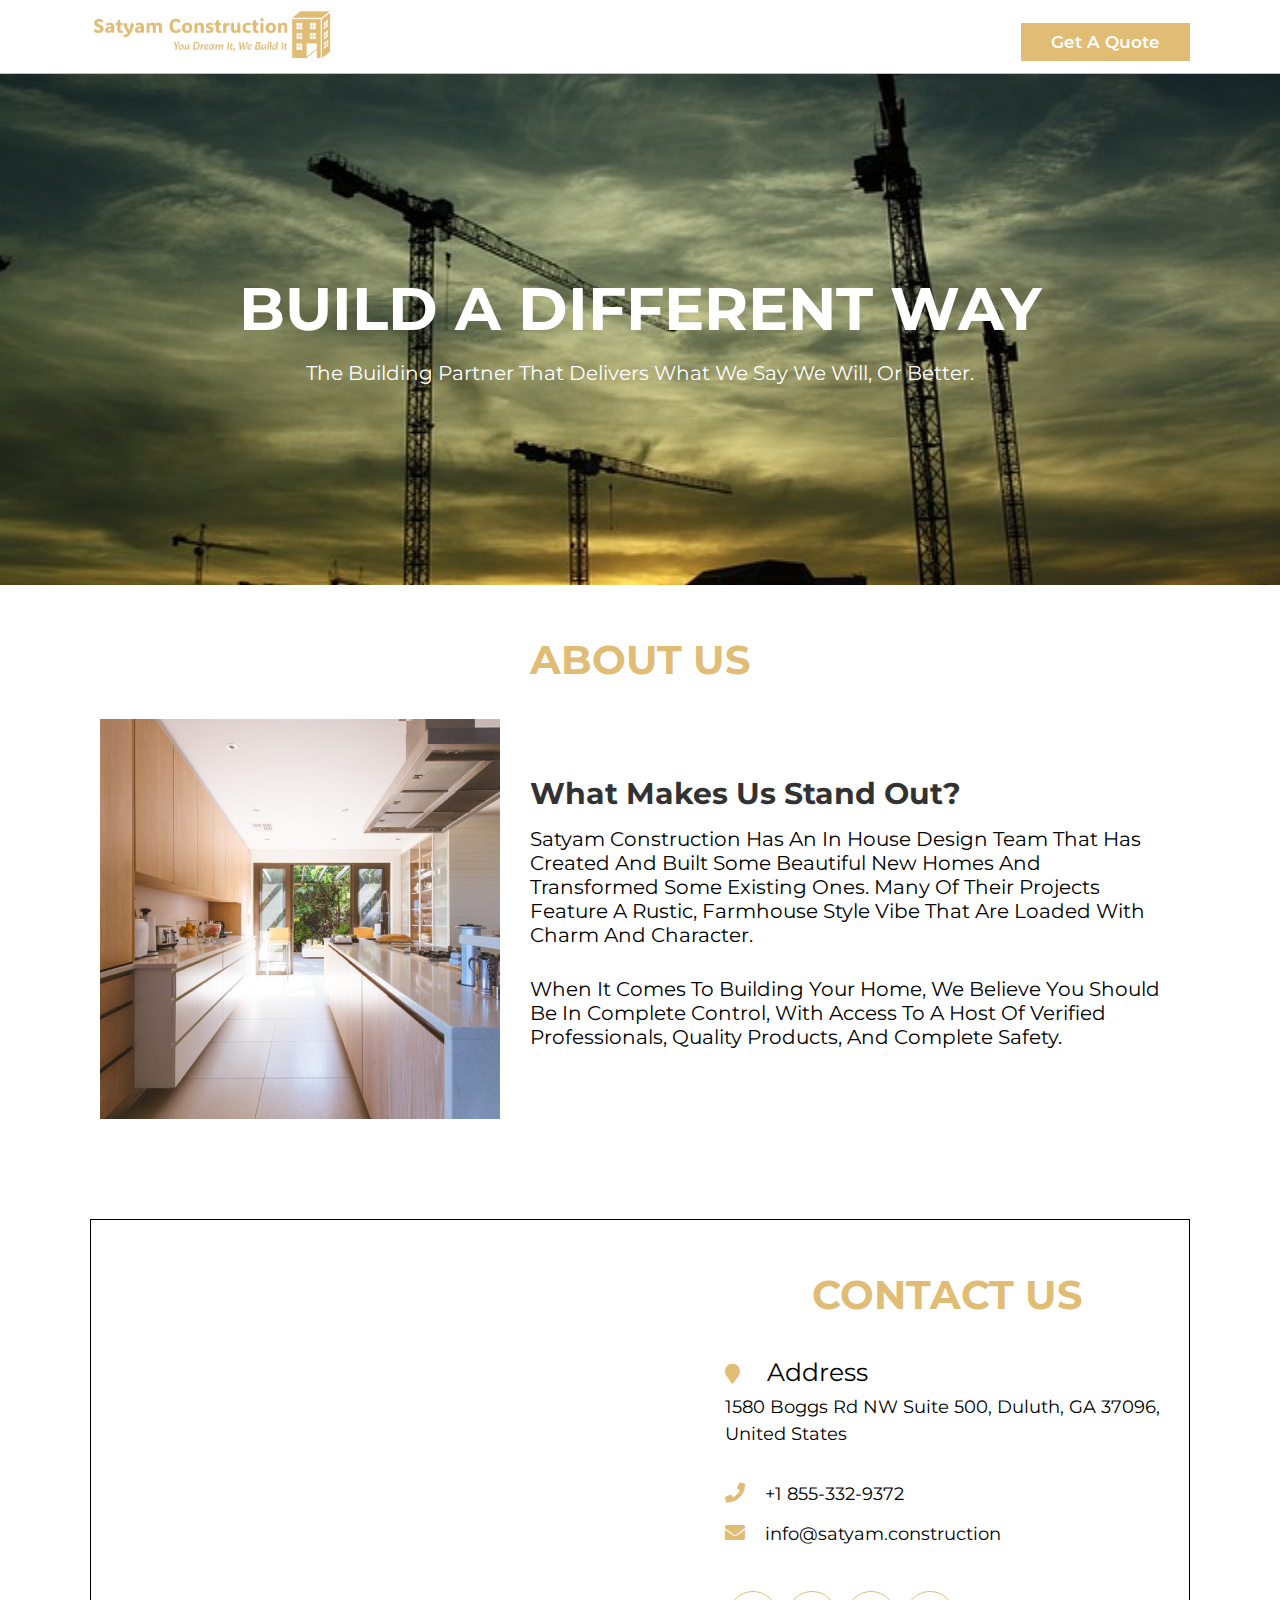
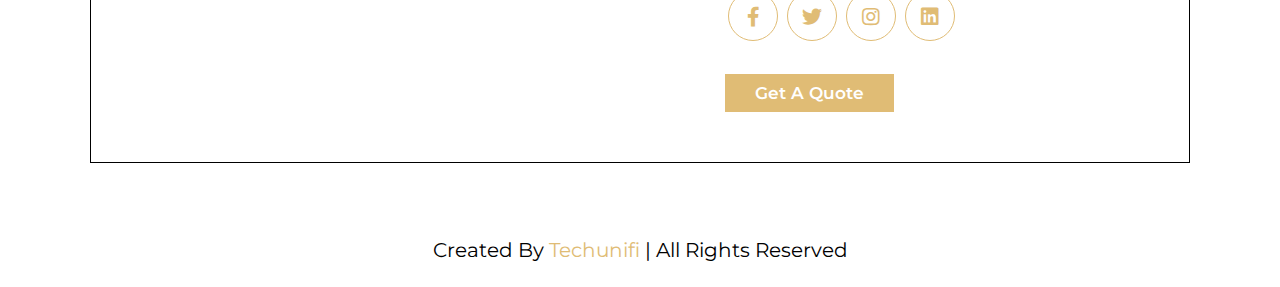
==== index.html @ c59b8e2d "Add files via upload" ====
<!DOCTYPE html>
<html lang="en">
<head>
    <meta charset="UTF-8">
    <meta http-equiv="X-UA-Compatible" content="IE=edge">
    <meta name="viewport" content="width=device-width, initial-scale=1.0">
    <meta name="keywords" content="Construction, Builders, Building">
    <meta name="description" content="You dream it, we bild it">
    <title>Satyam Construction</title>

    <!-- font awesome cdn link  -->
    <link rel="stylesheet" href="https://cdnjs.cloudflare.com/ajax/libs/font-awesome/5.15.4/css/all.min.css">

    <!-- custom css file link  -->
    <link rel="stylesheet" href="css/style.css">

</head>
<body>
    
<!-- header section starts  -->

<header class="header">

    <a href="index.html" class="logo">
        <img src="images/logo.png" alt="logo">
    </a>

    <a href="quote.html" class="btn header-button">Get a Quote</a>

</header>

<!-- header section ends -->

<!-- home section starts  -->

<section class="home" id="home">

    <div class="content">
        <h3>Build a different way</h3>
        <p>The building partner that delivers what we say we will, or better.</p>
    </div>

</section>

<!-- home section ends -->

<!-- about section starts  -->

<section class="about" id="about">

    <h1 class="heading"> <span>about us</span></h1>

    <div class="row">

        <div class="image">
            <img src="images/about-img.png" alt="">
        </div>

        <div class="content">
            <h3>what makes us stand out?</h3>
            <p>Satyam Construction has an in house design team that has created and built some beautiful new homes and transformed some existing ones. Many of their projects feature a rustic, farmhouse style vibe that are loaded with charm and character.</p>
            <p>When it comes to building your home, we believe you should be in complete control, with access to a host of verified professionals, quality products, and complete safety.</p>
        </div>

    </div>

</section>

<!-- about section ends -->


<!-- contact section starts  -->

<section class="contact" id="contact">

    <div class="row">

        <iframe class="map" src="https://maps.google.com/maps?width=100%25&amp;height=600&amp;hl=en&amp;q=gull%20berg%203+(softer%20house)&amp;t=&amp;z=14&amp;ie=UTF8&amp;iwloc=B&amp;output=embed" allowfullscreen="" loading="lazy"></iframe>

        <div class="contact-info">
            <h1 class="heading"> <span>contact us</span></h1>
            <div class="address">
                <i class="fa fa-map-marker"></i>
                Address
                <p>1580 Boggs Rd NW Suite 500, Duluth, GA 37096, United States</p>
            </div>

            <div class="call-info">
                <p class="phone"><i class="fa fa-phone"></i><a href="tel:+1 844-552-8272">+1 855-332-9372</a></p>
                <p class="email"><i class="fa fa-envelope"></i><a href="mailto:info@satyam.construction">info@satyam.construction</a></p>
            </div>

            <div class="share">
                <a href="#" class="fab fa-facebook-f"></a>
                <a href="#" class="fab fa-twitter"></a>
                <a href="#" class="fab fa-instagram"></a>
                <a href="#" class="fab fa-linkedin"></a>
            </div>

            <a href="form email/index.html" class="btn contact-quote">Get a Quote</a>

        </div>

    </div>

</section>

<!-- contact section ends -->

<!-- footer section starts  -->

<section class="footer">

    <div class="credit">created by <span>Techunifi</span> | all rights reserved</div>

</section>

<!-- footer section ends -->

















<!-- custom js file link  -->
<script src="js/script.js"></script>

</body>
</html>
---- css/style.css ----
@import url(https://fonts.googleapis.com/css2?family=Montserrat:ital,wght@0,100;0,200;0,300;0,400;0,500;0,600;0,700;0,800;0,900;1,100;1,200;1,300;1,400;1,500;1,600;1,700;1,800;1,900&display=swap);

:root{
    --main-color:#e0bc75;
    --black:#13131a;
    --bg:#ffffff;
    --border:.1rem solid rgba(255,255,255,.3);
}

*{
    font-family: 'Montserrat', sans-serif;
    margin:0; padding:0;
    box-sizing: border-box;
    outline: none; border:none;
    text-decoration: none;
    text-transform: capitalize;
    transition: .2s linear;
}

html{
    font-size: 62.5%;
    overflow-x: hidden;
    scroll-padding-top: 9rem;
    scroll-behavior: smooth;
}

html::-webkit-scrollbar{
    width: .8rem;
}

html::-webkit-scrollbar-track{
    background: transparent;
}

html::-webkit-scrollbar-thumb{
    background: #fff;
    border-radius: 5rem;
}

body{
    background: var(--bg);
}

section{
    padding:5rem 7%;
}

.heading{
    text-align: center;
    color:#fff;
    text-transform: uppercase;
    padding-bottom: 3.5rem;
    font-size: 4rem;
}

.heading span{
    color:var(--main-color);
    text-transform: uppercase;
}

.btn{
    margin-top: 1rem;
    display: inline-block;
    padding:.9rem 3rem;
    font-size: 1.7rem;
    color:#fff;
    background: var(--main-color);
    cursor: pointer;
    font-weight: 600;
}

.btn:hover{
    letter-spacing: .2rem;
}

.header{
    background: var(--bg);
    display: flex;
    align-items: center;
    justify-content: space-between;
    padding:1rem 7%;
    border-bottom: 1px solid var(--main-color);
    position: fixed;
    top:0; left: 0; right: 0;
    z-index: 1000;
}

.header .logo img{
    height: 5rem;
}

.header.header-scrolled{
    background: linear-gradient(to right, #fff, #fff, #e0bc75);
    border-bottom: 1px solid #e0bc75;
}

.header-scrolled .btn.header-button {
    background: #fff;
    color: var(--main-color);
}

.header .icons div{
    color:#fff;
    cursor: pointer;
    font-size: 2.5rem;
    margin-left: 2rem;
}

.header .icons div:hover{
    color:var(--main-color);
}

.home{
    min-height: 65vh;
    display: flex;
    align-items: center;
    background:url(../images/banner-bg2.jpg) no-repeat;
    background-size: cover;
    background-position: center;
    justify-content: center;
    text-align: center;
}
.home .content {
    padding: 88px 0 0 0;
}

.home .content h3{
    font-size: 6rem;
    text-transform: uppercase;
    color:#fff;
}

.home .content p{
    font-size: 2rem;
    line-height: 1.8;
    padding:1rem 0;
    color: #fff;
}

.about .row{
    display: flex;
    align-items: center;
    flex-wrap: wrap;
}

.about .row .image{
    flex: 1 1 19rem;
    display: flex;
    justify-content: center;
}

.about .row .content{
    flex:1 1 45rem;
    padding:2rem;
}

.about .row .content h3{
    font-size: 3rem;
    color:#000;
    opacity: 0.8;
}

.about .row .content p{
    display: flex;
    flex-wrap: wrap;
    gap: 1rem;
    font-size: 2rem;
    padding: 1.5rem 0;
}

.contact .row{
    display: flex;
    flex-wrap: wrap;
    gap:1rem;
    background: #fff;
    border: 1px solid #000;
}

.contact .row .map{
    flex:1 1 45rem;
    width: 100%;
    object-fit: cover;
}

.contact .row .contact-info h3 {
    text-transform: uppercase;
    font-size: 3.5rem;
    color: #c8a479;
    padding: 0 0 2rem 0;
}
.contact .row .contact-info {
    flex: 1 1 45rem;
    padding: 5rem 2rem 5rem 8rem;
}
.contact .row .contact-info {
    flex: 1 1 45rem;
    padding: 5rem 2rem 5rem 8rem;
}
.contact-info i.fa {
    color: #000;
    font-size: 2rem;
    padding: 1rem 2rem 1rem 0;
}
.contact-info .address {
    color: #000;
    font-size: 2.5rem;
    padding: 0 0 2.5rem 0;
}
.contact-info .address p {
    font-size: 1.8rem;
    line-height: 1.5;
}
.contact-info i.fa {
    color: var(--main-color);
    font-size: 2rem;
    padding: 1rem 2rem 1rem 0;
}
.call-info p a {
    color: #000;
    font-size: 1.8rem;
    line-height: 1.5;
    text-transform: none;
}
.call-info {
    padding: 0 0 2.5rem 0;
}

.footer{
    background:#fff;
    text-align: center;
    padding: 1rem 7%;
}

.share{
    padding:1rem 0 2rem 0;
}

.share a{
    height: 5rem;
    width: 5rem;
    line-height: 5rem;
    font-size: 2rem;
    color:var(--main-color);
    border:1px solid var(--main-color);
    margin:.3rem;
    border-radius: 50%;
    text-align: center;
}

.links{
    display: flex;
    justify-content: center;
    flex-wrap: wrap;
    padding:2rem 0;
    gap:1rem;
}

.links a{
    padding:.7rem 2rem;
    color:#000;
    border:var(--border);
    font-size: 2rem;
}

.links a:hover{
    background:var(--main-color);
}

.footer .credit{
    font-size: 2rem;
    color:#000;
    padding:1.5rem;
}

.footer .credit span{
    color:var(--main-color);
}


/* Form */
section.form-section {
    max-width: 80%;
    margin: 0 auto;
    padding: 10rem 7% 5rem 7%;
}
form#enquiryForm {
    border: 1px solid var(--main-color);
    padding: 50px;
    border-radius: 25px;
}
.form-fields{
    padding: 0.5rem 0;
}
.form-fields label {
    font-size: 2rem;
    font-weight: 700;
}
.form-fields input, .form-fields textarea {
    width: 100%;
    padding: 1rem;
    border: 1px solid var(--main-color);
    margin: 10px 0;
    font-size: 1.8rem;
}

/* media queries  */
@media (max-width:991px){

    html{
        font-size: 55%;
    }

    .header{
        padding:1.5rem 1rem;
    }

    .header .logo img {
        height: 5rem;
    }

    section{
        padding:2rem;
    }
    .about .row .image img {
        max-width: 100%;
    }
    .contact .row .contact-info {
        padding: 5rem 2rem 5rem 2rem;
    }
    section.form-section {
        max-width: 92%;
        padding: 10rem 0 5rem 0;
    }
    form#enquiryForm {
        padding: 25px;
    }

}

@media (max-width:768px){

    .home{
        background-position: left;
        justify-content: center;
        text-align: center;
    }

    .home .content h3{
        font-size: 4.5rem;
    }

    .home .content p{
        font-size: 1.5rem;
    }

}

@media (max-width:450px){

    html{
        font-size: 50%;
    }

}
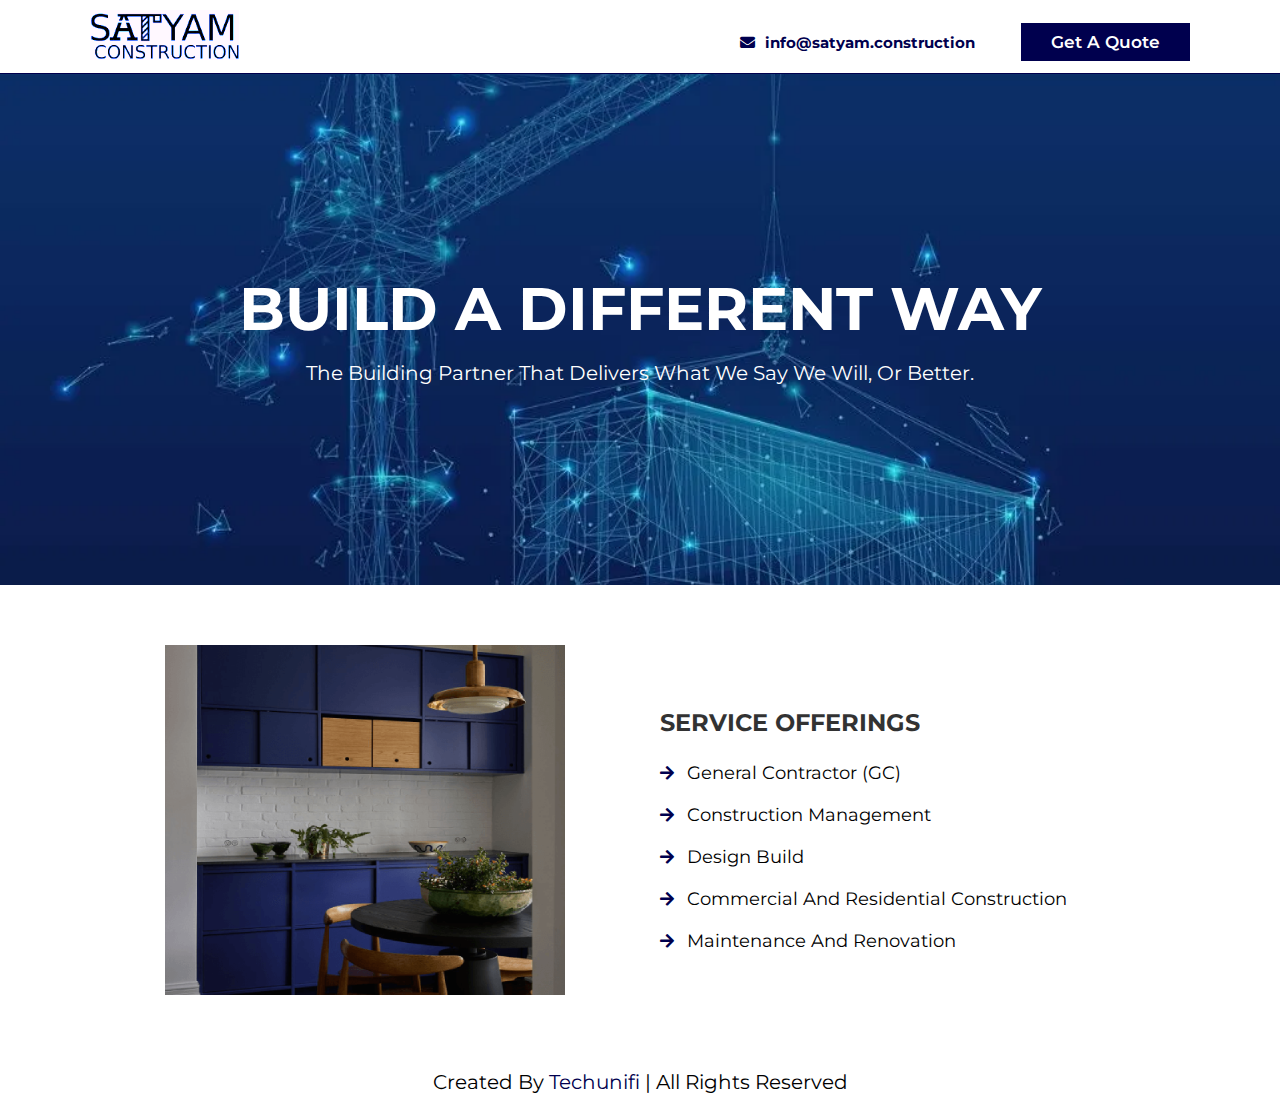
==== commit a248ef16: "Add files via upload" ====
--- a/index.html
+++ b/index.html
@@ -22,10 +22,14 @@
 <header class="header">
 
     <a href="index.html" class="logo">
-        <img src="images/logo.png" alt="logo">
+        <img src="images/logo.webp" alt="logo">
     </a>
+    
+    <div class="email-quote-header">
+        <p class="email"><i class="fa fa-envelope"></i><a href="mailto:info@satyam.construction">info@satyam.construction</a></p>
+        <a href="form.html" class="btn header-button">Get a Quote</a>
+    </div>
 
-    <a href="quote.html" class="btn header-button">Get a Quote</a>
 
 </header>
 
@@ -48,7 +52,7 @@
 
 <section class="about" id="about">
 
-    <h1 class="heading"> <span>about us</span></h1>
+    <!-- <h1 class="heading"> <span>about us</span></h1> -->
 
     <div class="row">
 
@@ -57,9 +61,21 @@
         </div>
 
         <div class="content">
-            <h3>what makes us stand out?</h3>
+            <!-- <h3>what makes us stand out?</h3>
             <p>Satyam Construction has an in house design team that has created and built some beautiful new homes and transformed some existing ones. Many of their projects feature a rustic, farmhouse style vibe that are loaded with charm and character.</p>
-            <p>When it comes to building your home, we believe you should be in complete control, with access to a host of verified professionals, quality products, and complete safety.</p>
+            <p>When it comes to building your home, we believe you should be in complete control, with access to a host of verified professionals, quality products, and complete safety.</p> -->
+        
+            <div class="services">
+                <h4>SERVICE OFFERINGS</h4>
+                <ul>
+                    <li><i class="fa fa-arrow-right"></i> General Contractor (GC)</li>
+                    <li><i class="fa fa-arrow-right"></i> Construction management</li>
+                    <li><i class="fa fa-arrow-right"></i> Design build</li>
+                    <li><i class="fa fa-arrow-right"></i> Commercial and residential construction</li>
+                    <li><i class="fa fa-arrow-right"></i> Maintenance and Renovation</li>
+                </ul>
+            </div>
+        
         </div>
 
     </div>
@@ -71,7 +87,7 @@
 
 <!-- contact section starts  -->
 
-<section class="contact" id="contact">
+   <!-- <section class="contact" id="contact">
 
     <div class="row">
 
@@ -79,13 +95,14 @@
 
         <div class="contact-info">
             <h1 class="heading"> <span>contact us</span></h1>
-            <div class="address">
+
+            < <div class="address">
                 <i class="fa fa-map-marker"></i>
                 Address
                 <p>1580 Boggs Rd NW Suite 500, Duluth, GA 37096, United States</p>
-            </div>
+            </div> 
 
-            <div class="call-info">
+               <div class="call-info">
                 <p class="phone"><i class="fa fa-phone"></i><a href="tel:+1 844-552-8272">+1 855-332-9372</a></p>
                 <p class="email"><i class="fa fa-envelope"></i><a href="mailto:info@satyam.construction">info@satyam.construction</a></p>
             </div>
@@ -97,13 +114,13 @@
                 <a href="#" class="fab fa-linkedin"></a>
             </div>
 
-            <a href="form email/index.html" class="btn contact-quote">Get a Quote</a>
+            <a href="form.html" class="btn contact-quote">Get a Quote</a>
 
         </div>
 
     </div>
 
-</section>
+</section>  -->
 
 <!-- contact section ends -->
 
--- a/css/style.css
+++ b/css/style.css
@@ -1,7 +1,7 @@
 @import url(https://fonts.googleapis.com/css2?family=Montserrat:ital,wght@0,100;0,200;0,300;0,400;0,500;0,600;0,700;0,800;0,900;1,100;1,200;1,300;1,400;1,500;1,600;1,700;1,800;1,900&display=swap);
 
 :root{
-    --main-color:#e0bc75;
+    --main-color: rgba(0, 0, 78, 1);
     --black:#13131a;
     --bg:#ffffff;
     --border:.1rem solid rgba(255,255,255,.3);
@@ -43,6 +43,10 @@
 
 section{
     padding:5rem 7%;
+}
+
+section.about {
+    padding: 6rem 7% 5rem;
 }
 
 .heading{
@@ -87,16 +91,37 @@
 
 .header .logo img{
     height: 5rem;
+    filter: sepia(100%) hue-rotate(190deg) saturate(500%);
+}
+
+.email-quote-header{
+    display: flex;
+    align-items: baseline;
+    justify-content: space-evenly;
+    gap: 46px;
+}
+
+.email-quote-header .email a {
+    font-size: 1.5rem;
+    color: var(--main-color);
+    font-weight: 700;
+    text-transform: none;
+}
+
+.email-quote-header .email i {
+    color: var(--main-color);
+    font-size: 1.5rem;
+    padding: 0 10px 0 0;
 }
 
 .header.header-scrolled{
-    background: linear-gradient(to right, #fff, #fff, #e0bc75);
-    border-bottom: 1px solid #e0bc75;
+    /* background: linear-gradient(to right, #fff, #fff,  rgba(0, 0, 78, 1)); */
+    border-bottom: 1px solid rgba(0, 0, 78, 1);
 }
 
 .header-scrolled .btn.header-button {
-    background: #fff;
-    color: var(--main-color);
+    color: #fff;
+    background: var(--main-color);
 }
 
 .header .icons div{
@@ -114,7 +139,7 @@
     min-height: 65vh;
     display: flex;
     align-items: center;
-    background:url(../images/banner-bg2.jpg) no-repeat;
+    background:url(../images/banner-bg.webp) no-repeat;
     background-size: cover;
     background-position: center;
     justify-content: center;
@@ -143,8 +168,12 @@
     flex-wrap: wrap;
 }
 
+section.about .heading {
+    padding: 0 0 7rem 0;
+}
+
 .about .row .image{
-    flex: 1 1 19rem;
+    flex: 1 1 45rem;
     display: flex;
     justify-content: center;
 }
@@ -164,8 +193,33 @@
     display: flex;
     flex-wrap: wrap;
     gap: 1rem;
-    font-size: 2rem;
+    font-size: 1.5rem;
     padding: 1.5rem 0;
+}
+
+.about .services h4 {
+    font-size: 2.4rem;
+    padding: 3rem 0 0 0;
+    opacity: 0.8;
+}
+
+.services ul {
+    padding: 1.5rem 0 0 0;
+}
+
+.about .services ul li::marker {
+    font-size: 0;
+}
+
+.about .services ul li {
+    font-size: 1.8rem;
+    padding: 1rem 0;
+}
+
+.about .services ul li i.fa-arrow-right {
+    color: rgba(0, 0, 78, 1);
+    font-size: 1.6rem;
+    padding: 0 0.8rem 0 0;
 }
 
 .contact .row{
@@ -201,7 +255,7 @@
     font-size: 2rem;
     padding: 1rem 2rem 1rem 0;
 }
-.contact-info .address {
+/* .contact-info .address {
     color: #000;
     font-size: 2.5rem;
     padding: 0 0 2.5rem 0;
@@ -209,7 +263,7 @@
 .contact-info .address p {
     font-size: 1.8rem;
     line-height: 1.5;
-}
+} */
 .contact-info i.fa {
     color: var(--main-color);
     font-size: 2rem;
@@ -283,7 +337,7 @@
     margin: 0 auto;
     padding: 10rem 7% 5rem 7%;
 }
-form#enquiryForm {
+.form-section form {
     border: 1px solid var(--main-color);
     padding: 50px;
     border-radius: 25px;
@@ -317,7 +371,9 @@
     .header .logo img {
         height: 5rem;
     }
-
+    .email-quote-header {
+        display: unset;
+    }
     section{
         padding:2rem;
     }
@@ -331,7 +387,7 @@
         max-width: 92%;
         padding: 10rem 0 5rem 0;
     }
-    form#enquiryForm {
+    .form-section form {
         padding: 25px;
     }
 
@@ -353,6 +409,21 @@
         font-size: 1.5rem;
     }
 
+    section.about .heading {
+        padding: 0 0 3.5rem 0;
+    }
+    .about .services ul li {
+        font-size: 1.8rem;
+        padding: 1rem 0;
+        list-style-type: disc;
+        list-style-position: inside;
+        text-indent: -1.2rem;
+        padding-left: 1.9rem;
+    }
+    section.about {
+        padding: 4rem 7% 0.4rem;
+    }
+
 }
 
 @media (max-width:450px){
@@ -361,4 +432,18 @@
         font-size: 50%;
     }
 
+}
+
+@media screen and (min-width:768px) and (max-width: 991px){
+
+   section.about .heading {
+     padding: 0 0 3rem 0;
+   }
+
+  .about .row .content {
+     flex: 1 1 45rem;
+     padding: 3rem 5rem;
+  }
+
+
 }